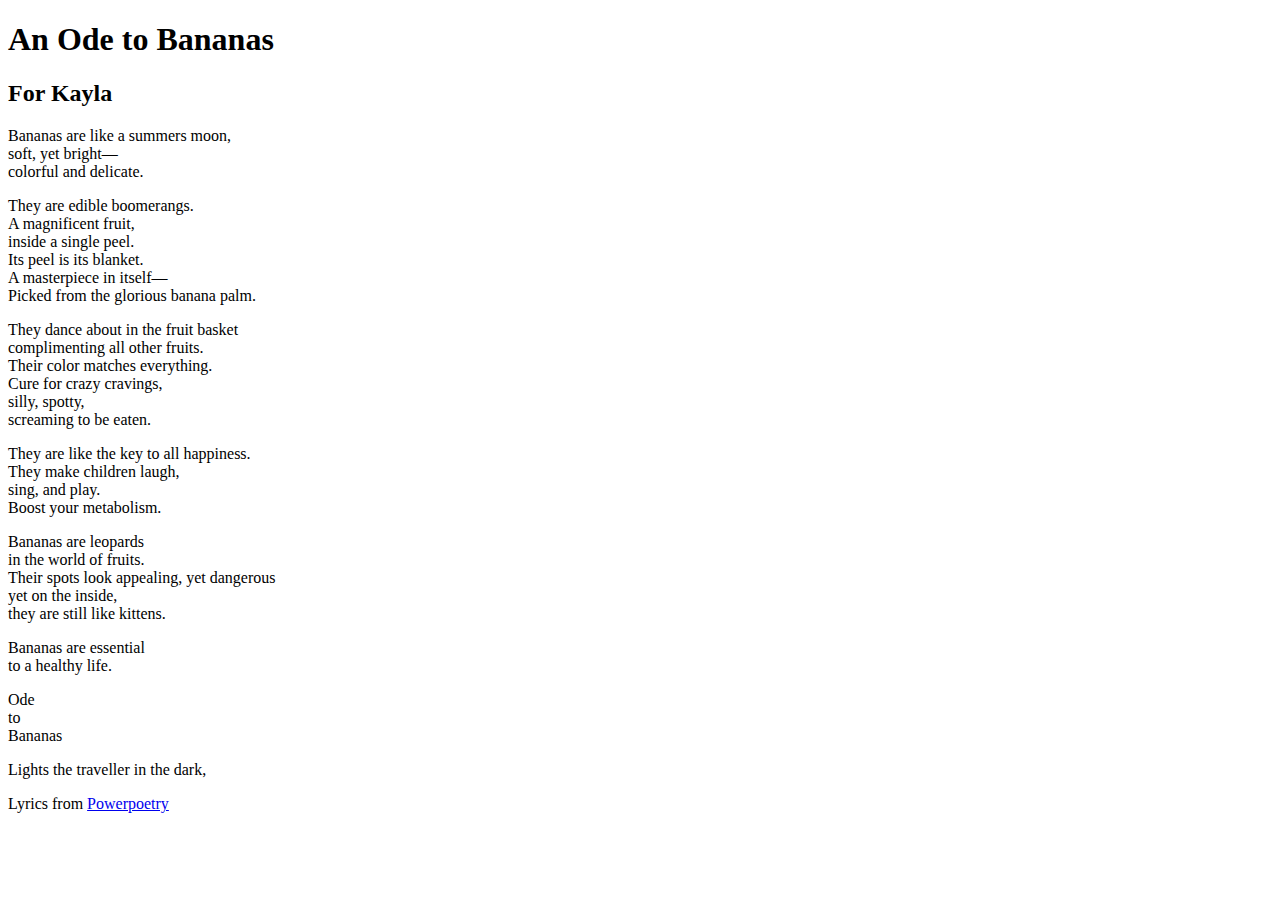
==== Ode-To-Bananas/index.html @ 14abe7c9 "Ode To Bananas" ====
<!DOCTYPE html PUBLIC "-//W3C//DTD XHTML 1.0 Strict//EN" "http://www.w3.org/TR/xhtml1/DTD/xhtml1-strict.dtd">
<html xmlns="http://www.w3.org/1999/xhtml">
<head>

	<meta http-equiv="Content-Type" content="text/html; charset=UTF-8" />
	
	<title>Twinkle Twinkle Little Star, the CSS3 way</title>
	
	<link rel="stylesheet" type="text/css" href="twinkle-twinkle.css" />
	
</head>

<body>

	<div id="poem">

		<h1>An Ode to Bananas</h1>
		
		<h2>For Kayla</h2>
	
		<p> Bananas are like a summers moon, <br />
		soft, yet bright&mdash; <br />
		colorful and delicate. </p>

		<p> They are edible boomerangs. <br />
		A magnificent fruit, <br />
		inside a single peel. <br />
		Its peel is its blanket. <br />
		A masterpiece in itself&mdash; <br />
		Picked from the glorious banana palm. </p>

		<p> They dance about in the fruit basket <br />
		complimenting all other fruits. <br />
		Their color matches everything. <br />
		Cure for crazy cravings, <br />
		silly, spotty, <br />
		screaming to be eaten. </p>

		<p> They are like the key to all happiness. <br />
		They make children laugh, <br />
		sing, and play. <br />
		Boost your metabolism. </p>

		<p> Bananas are leopards <br />
		in the world of fruits. <br />
		Their spots look
		appealing, yet dangerous <br />
		yet on the inside, <br />
		they are still like kittens. </p>

		<p> Bananas are essential <br />
		to a healthy life. </p>

		<p> Ode <br />
		to <br />
		Bananas </p>

		Lights the traveller in the dark,<br />
	
	</div>
	
	<p>Lyrics from <a href="http://www.powerpoetry.org/poems/ode-bananas">Powerpoetry</p>
	

</body>

</html>
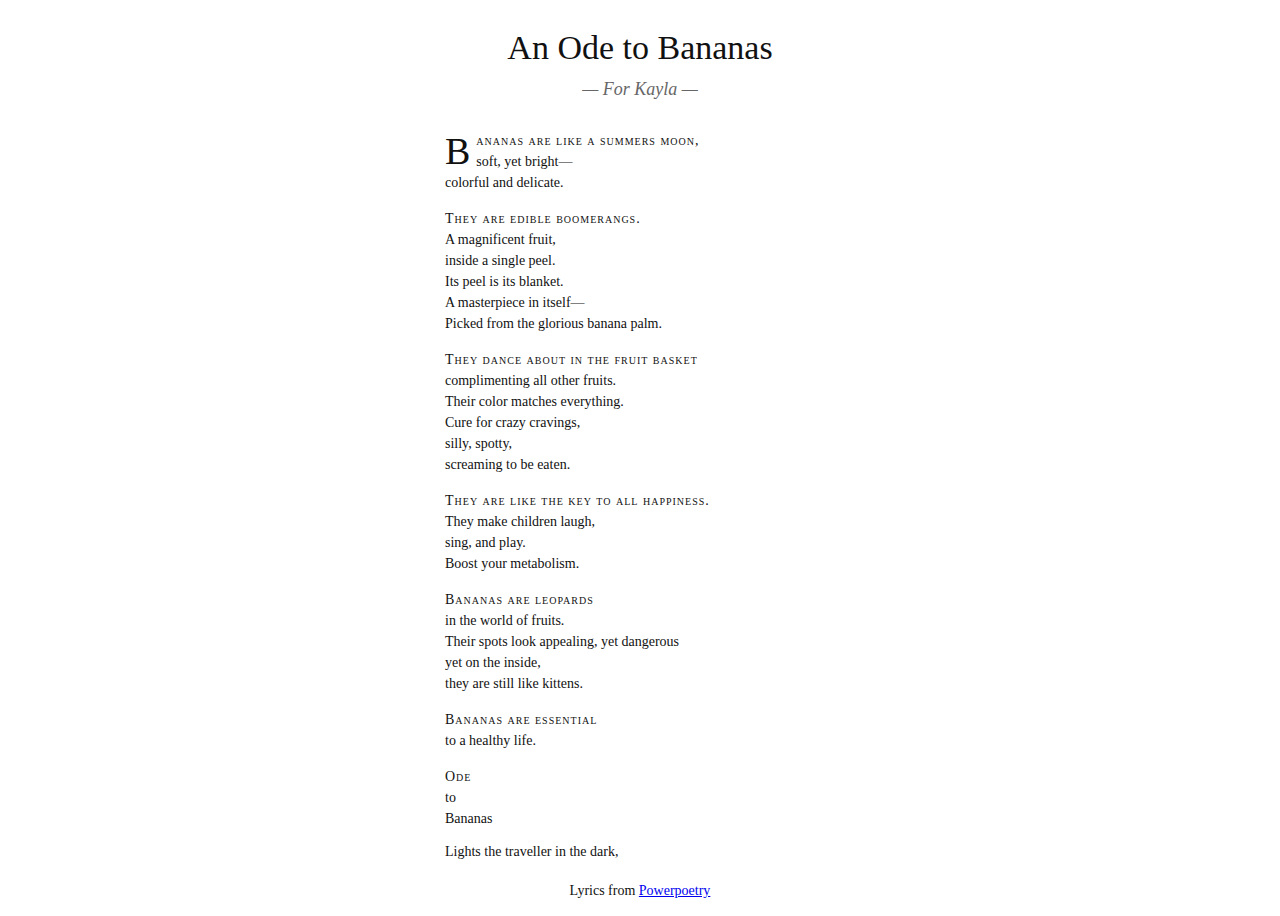
==== commit eba0654a: "Typo" ====
--- a/Ode-To-Bananas/index.html
+++ b/Ode-To-Bananas/index.html
@@ -4,9 +4,9 @@
 
 	<meta http-equiv="Content-Type" content="text/html; charset=UTF-8" />
 	
-	<title>Twinkle Twinkle Little Star, the CSS3 way</title>
+	<title>An Ode to Bananas</title>
 	
-	<link rel="stylesheet" type="text/css" href="twinkle-twinkle.css" />
+	<link rel="stylesheet" type="text/css" href="poem.css" />
 	
 </head>
 
--- a/Ode-To-Bananas/poem.css
+++ b/Ode-To-Bananas/poem.css
@@ -0,0 +1,68 @@
+body {
+	background: #FFF;
+	color: #111;
+	font: 14px Baskerville, "Palatino Linotype", "Times New Roman", Times, serif;
+	text-align: center;
+}
+
+div, h1, h2, p {
+	margin: 0;
+	padding: 0;
+}
+
+#poem { 
+	margin: auto;
+	padding: 20px 0;
+	text-align: left;
+	width: 390px;
+}
+
+h1, h2 {
+	font-weight: normal;
+	text-align: center;
+}
+
+h1 {
+	font-size: 34px;
+	line-height: 1.2;
+	margin-bottom: 10px;
+}
+
+h2 {
+	color: #666;
+	font-size: 18px;
+	font-style: italic;
+	margin-bottom: 30px;
+}
+
+p {
+	line-height: 1.5;
+	margin-bottom: 15px;
+}
+
+/* The magic of selectors begins... */
+
+h2:before {
+	content: '— ';
+}
+
+h2:after {
+	content: ' —';
+}
+
+#poem h2 + p:first-letter {
+	float: left;
+	font-size: 38px;
+	line-height: 1;
+	margin: 2px 5px 0 0;
+}
+
+#poem p:first-line {
+	font-variant: small-caps;
+	letter-spacing: 1px;
+}
+
+#poem p:last-child {
+	margin-bottom: 30px;
+	padding-bottom: 30px;
+}
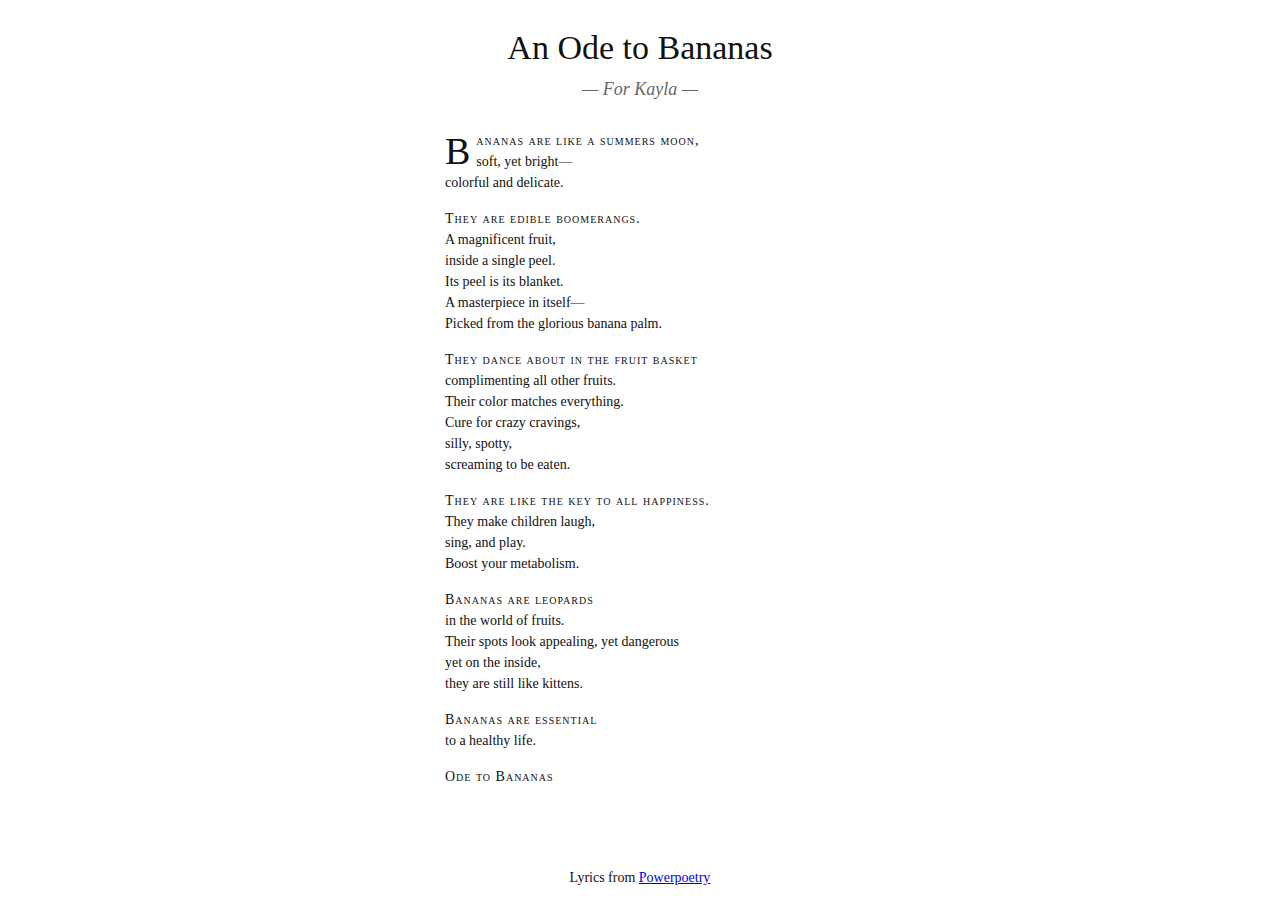
==== commit ccf4a51c: "Removed extra line" ====
--- a/Ode-To-Bananas/index.html
+++ b/Ode-To-Bananas/index.html
@@ -51,17 +51,12 @@
 		<p> Bananas are essential <br />
 		to a healthy life. </p>
 
-		<p> Ode <br />
-		to <br />
-		Bananas </p>
-
-		Lights the traveller in the dark,<br />
+		<p> Ode to Bananas </p>
 	
 	</div>
 	
 	<p>Lyrics from <a href="http://www.powerpoetry.org/poems/ode-bananas">Powerpoetry</p>
 	
-
 </body>
 
 </html>
